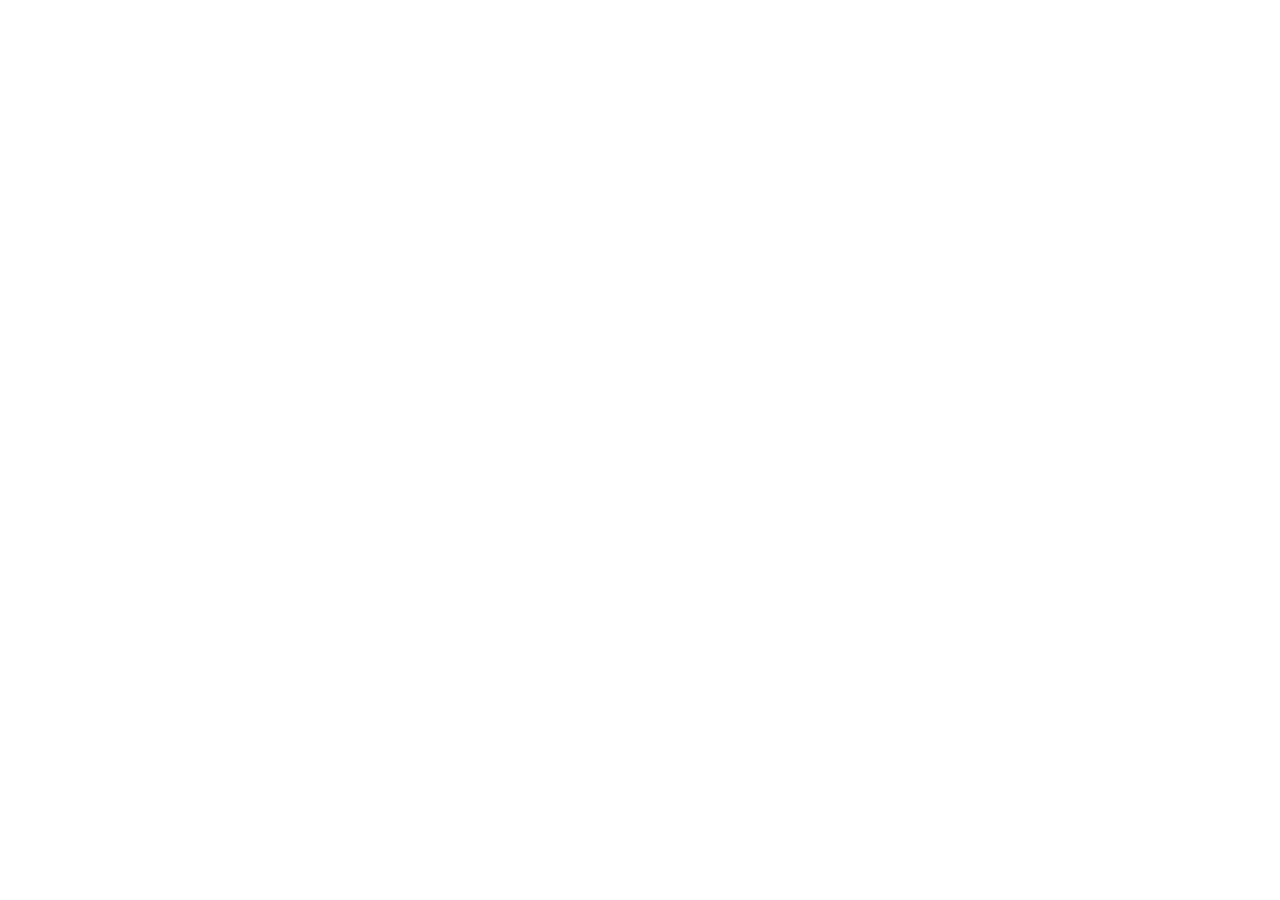
==== Website/index.html @ de4688a1 "Changed file structure to removed readme from impeding on the website structure" ====
<!DOCTYPE html>
<html lang="en">
<head>
    <meta charset="UTF-8">
    <meta name="viewport" content="width=device-width, initial-scale=1.0">
    <title>Home</title>
    <link rel="stylesheet" href="css/styles.css">
</head>
<body>

    <script src="js/script.js"></script>
</body>
</html>
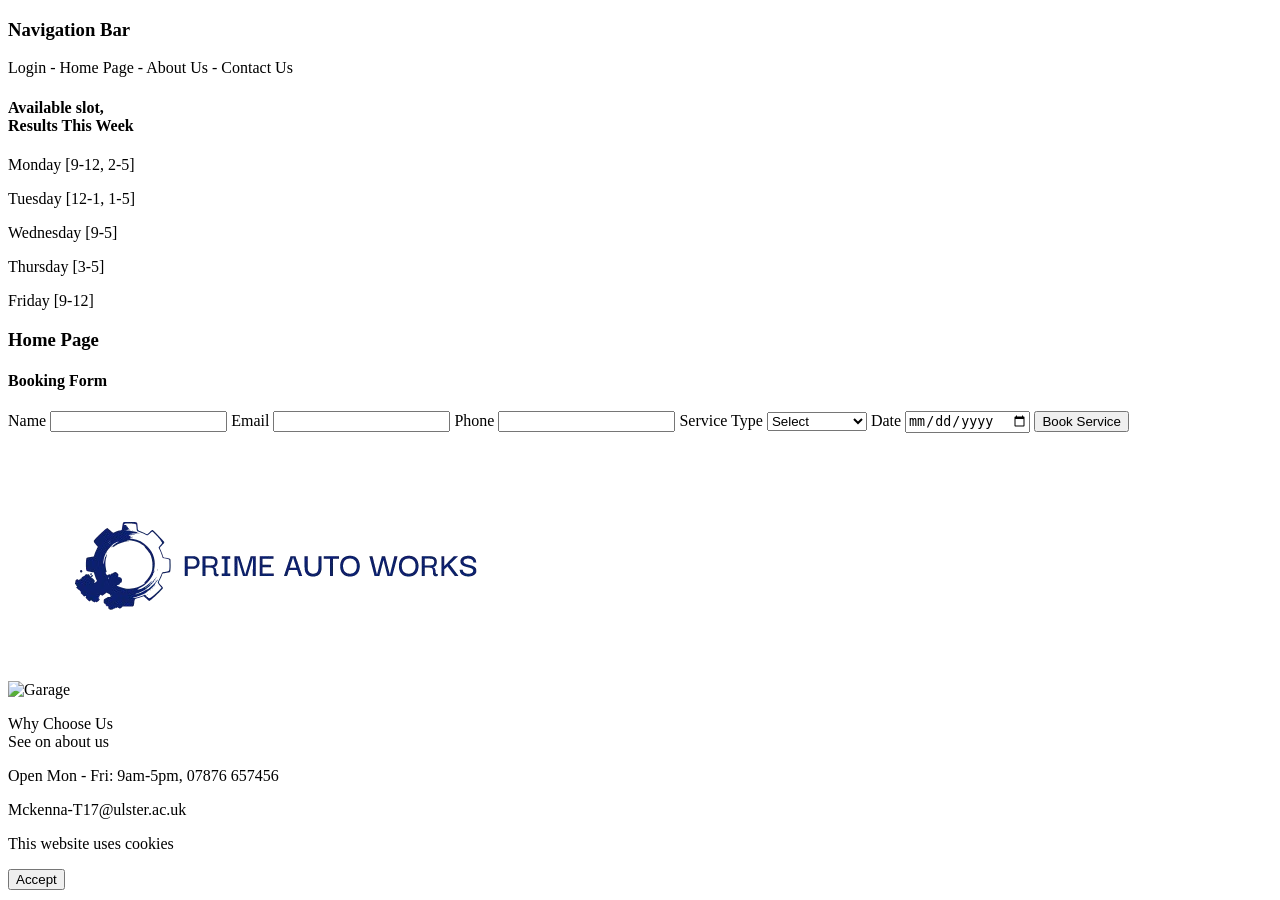
==== commit 83cf1c05: "Update index.html First structure" ====
--- a/Website/index.html
+++ b/Website/index.html
@@ -1,13 +1,112 @@
 <!DOCTYPE html>
 <html lang="en">
 <head>
-    <meta charset="UTF-8">
-    <meta name="viewport" content="width=device-width, initial-scale=1.0">
-    <title>Home</title>
-    <link rel="stylesheet" href="css/styles.css">
+<meta charset="UTF-8">
+<meta name="viewport" content="width=device-width, initial-scale=1.0">
+<title>Prime Auto Works</title>
+
+<link rel="stylesheet" href="css/styles.css">
+<link rel="icon" href="images/favicon-32x32.png">
+
+<script src="https://code.jquery.com/jquery-3.6.0.min.js"></script>
 </head>
+
 <body>
 
-    <script src="js/script.js"></script>
+<div class="wrapper">
+
+    <!-- NAV BAR -->
+    <div class="nav">
+        <h3>Navigation Bar</h3>
+        <p>Login - Home Page - About Us - Contact Us</p>
+    </div>
+
+    <!-- MAIN GRID -->
+    <div class="main">
+
+        <!-- LEFT COLUMN -->
+        <div class="left">
+            <h4>Available slot,<br>Results This Week</h4>
+            <p>Monday [9-12, 2-5]</p>
+            <p>Tuesday [12-1, 1-5]</p>
+            <p>Wednesday [9-5]</p>
+            <p>Thursday [3-5]</p>
+            <p>Friday [9-12]</p>
+        </div>
+
+        <!-- MIDDLE COLUMN -->
+        <div class="middle">
+
+            <div class="middle-top">
+                <h3>Home Page</h3>
+            </div>
+
+            <div class="middle-bottom">
+                <h4>Booking Form</h4>
+
+                <form id="bookingForm">
+                    <label>Name</label>
+                    <input type="text" id="name">
+
+                    <label>Email</label>
+                    <input type="email" id="email">
+
+                    <label>Phone</label>
+                    <input type="text" id="phone">
+
+                    <label>Service Type</label>
+                    <select id="service">
+                        <option value="">Select</option>
+                        <option>Oil Change</option>
+                        <option>Brake Repair</option>
+                        <option>MOT</option>
+                    </select>
+
+                    <label>Date</label>
+                    <input type="date" id="date">
+
+                    <button type="submit">Book Service</button>
+                </form>
+
+                <p id="formMessage"></p>
+            </div>
+
+        </div>
+        
+</div>
+
+        <!-- RIGHT COLUMN -->
+        <div class="right">
+
+            <div class="right-top">
+                <!-- LOGO -->
+                <img src="images/logo.png" alt="Prime Auto Works Logo" class="logo">
+            </div>
+
+            <div class="right-bottom">
+                <img src="images/Index_image.png" alt="Garage" class="garage-img">
+                <p>Why Choose Us<br>See on about us</p>
+            </div>
+
+        </div>
+
+    </div>
+
+    <!-- FOOTER -->
+    <div class="footer">
+        <p>Open Mon - Fri: 9am-5pm, 07876 657456</p>
+        <p>Mckenna-T17@ulster.ac.uk</p>
+    </div>
+
+</div>
+
+<!-- COOKIE BANNER -->
+<div id="cookieBanner">
+    <p>This website uses cookies</p>
+    <button id="acceptCookies">Accept</button>
+</div>
+
+<script src="js/script.js"></script>
+
 </body>
 </html>
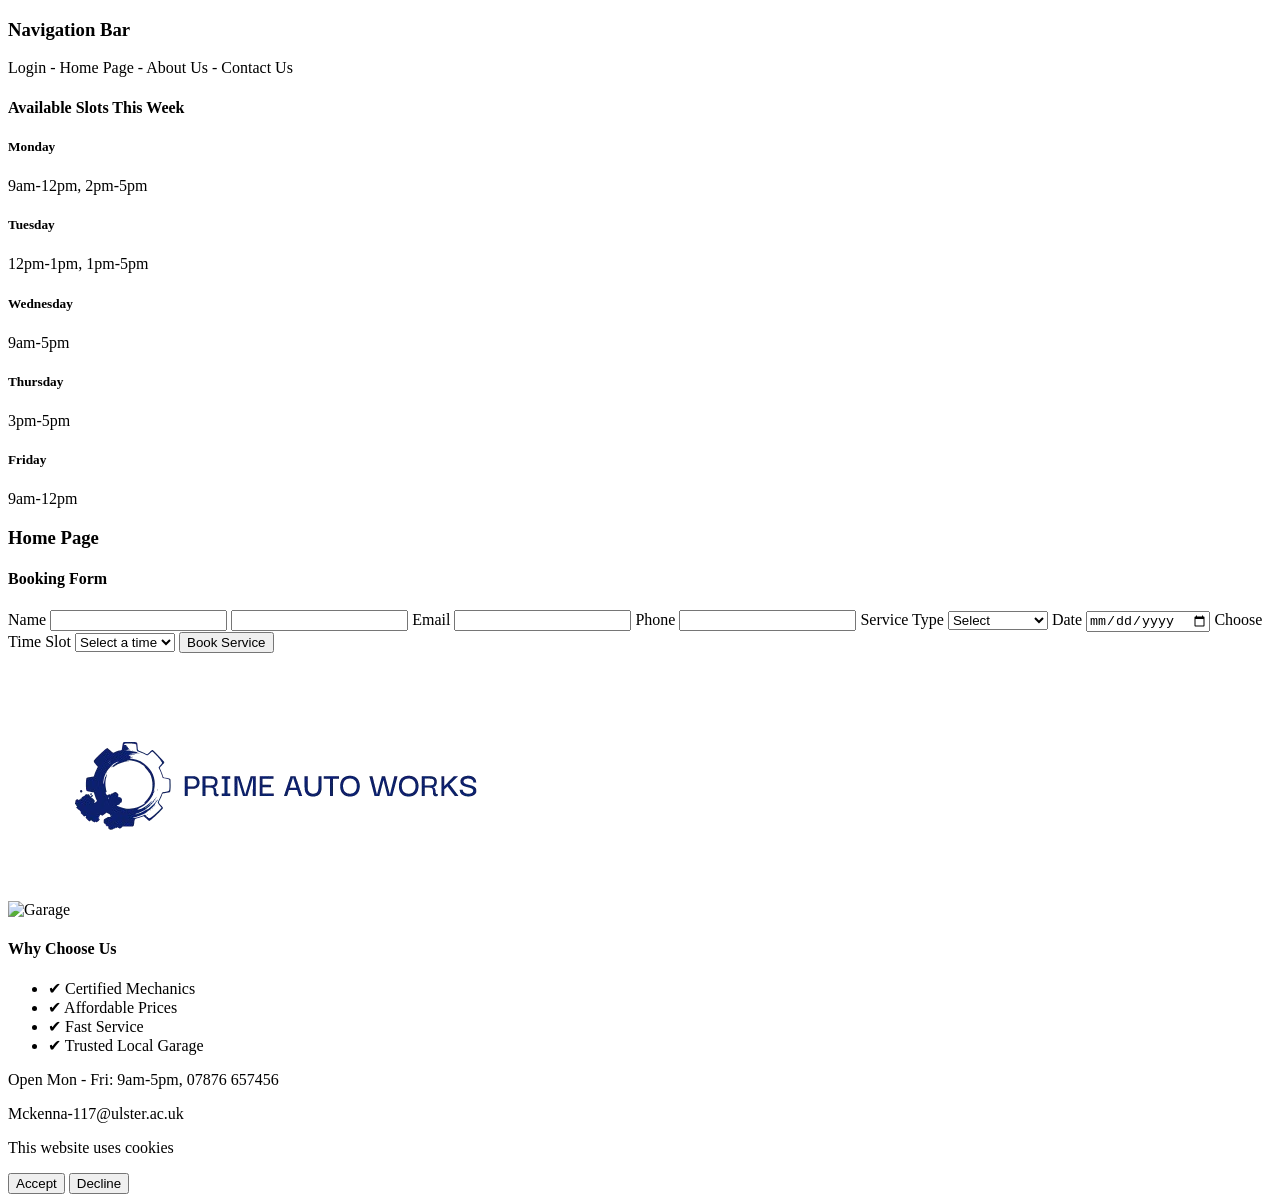
==== commit 9b4ea8f5: "Update index.html Newest Version, needs time slots to be fixed but essentially ready to pair into th" ====
--- a/Website/index.html
+++ b/Website/index.html
@@ -25,15 +25,34 @@
     <div class="main">
 
         <!-- LEFT COLUMN -->
-        <div class="left">
-            <h4>Available slot,<br>Results This Week</h4>
-            <p>Monday [9-12, 2-5]</p>
-            <p>Tuesday [12-1, 1-5]</p>
-            <p>Wednesday [9-5]</p>
-            <p>Thursday [3-5]</p>
-            <p>Friday [9-12]</p>
-        </div>
+       <div class="left">
+    <h4>Available Slots This Week</h4>
 
+    <div class="day">
+        <h5>Monday</h5>
+        <p class="slots">9am-12pm, 2pm-5pm</p>
+    </div>
+
+    <div class="day">
+        <h5>Tuesday</h5>
+        <p class="slots">12pm-1pm, 1pm-5pm</p>
+    </div>
+
+    <div class="day">
+        <h5>Wednesday</h5>
+        <p class="slots">9am-5pm</p>
+    </div>
+
+    <div class="day">
+        <h5>Thursday</h5>
+        <p class="slots">3pm-5pm</p>
+    </div>
+
+    <div class="day">
+        <h5>Friday</h5>
+        <p class="slots">9am-12pm</p>
+    </div>
+</div>
         <!-- MIDDLE COLUMN -->
         <div class="middle">
 
@@ -46,6 +65,7 @@
 
                 <form id="bookingForm">
                     <label>Name</label>
+                    <input type="text" id="name" required>
                     <input type="text" id="name">
 
                     <label>Email</label>
@@ -65,6 +85,11 @@
                     <label>Date</label>
                     <input type="date" id="date">
 
+                    <label>Choose Time Slot</label>
+                    <select id="timeSlot">
+                        <option value="">Select a time</option>
+                    </select>
+
                     <button type="submit">Book Service</button>
                 </form>
 
@@ -72,41 +97,55 @@
             </div>
 
         </div>
-        
-</div>
 
         <!-- RIGHT COLUMN -->
         <div class="right">
 
             <div class="right-top">
-                <!-- LOGO -->
+                <!-- REAL LOGO -->
                 <img src="images/logo.png" alt="Prime Auto Works Logo" class="logo">
             </div>
 
             <div class="right-bottom">
-                <img src="images/Index_image.png" alt="Garage" class="garage-img">
-                <p>Why Choose Us<br>See on about us</p>
-            </div>
 
-        </div>
+    <img src="images/Index_image.png" alt="Garage" class="garage-img">
+
+    <h4>Why Choose Us</h4>
+
+    <ul class="features">
+        <li>✔ Certified Mechanics</li>
+        <li>✔ Affordable Prices</li>
+        <li>✔ Fast Service</li>
+        <li>✔ Trusted Local Garage</li>
+    </ul>
+
+</div>
 
     </div>
 
     <!-- FOOTER -->
-    <div class="footer">
-        <p>Open Mon - Fri: 9am-5pm, 07876 657456</p>
-        <p>Mckenna-T17@ulster.ac.uk</p>
-    </div>
+   <div class="wrapper">
+    <div class="main"></div>
+</div>
 
+<div class="footer">
+    <p>Open Mon - Fri: 9am-5pm, 07876 657456</p>
+    <p>Mckenna-117@ulster.ac.uk</p>
 </div>
 
 <!-- COOKIE BANNER -->
 <div id="cookieBanner">
     <p>This website uses cookies</p>
     <button id="acceptCookies">Accept</button>
+    <button id="declineCookies">Decline</button>
 </div>
 
 <script src="js/script.js"></script>
 
 </body>
 </html>
+
+<script src="js/script.js"></script>
+
+</body>
+</html>
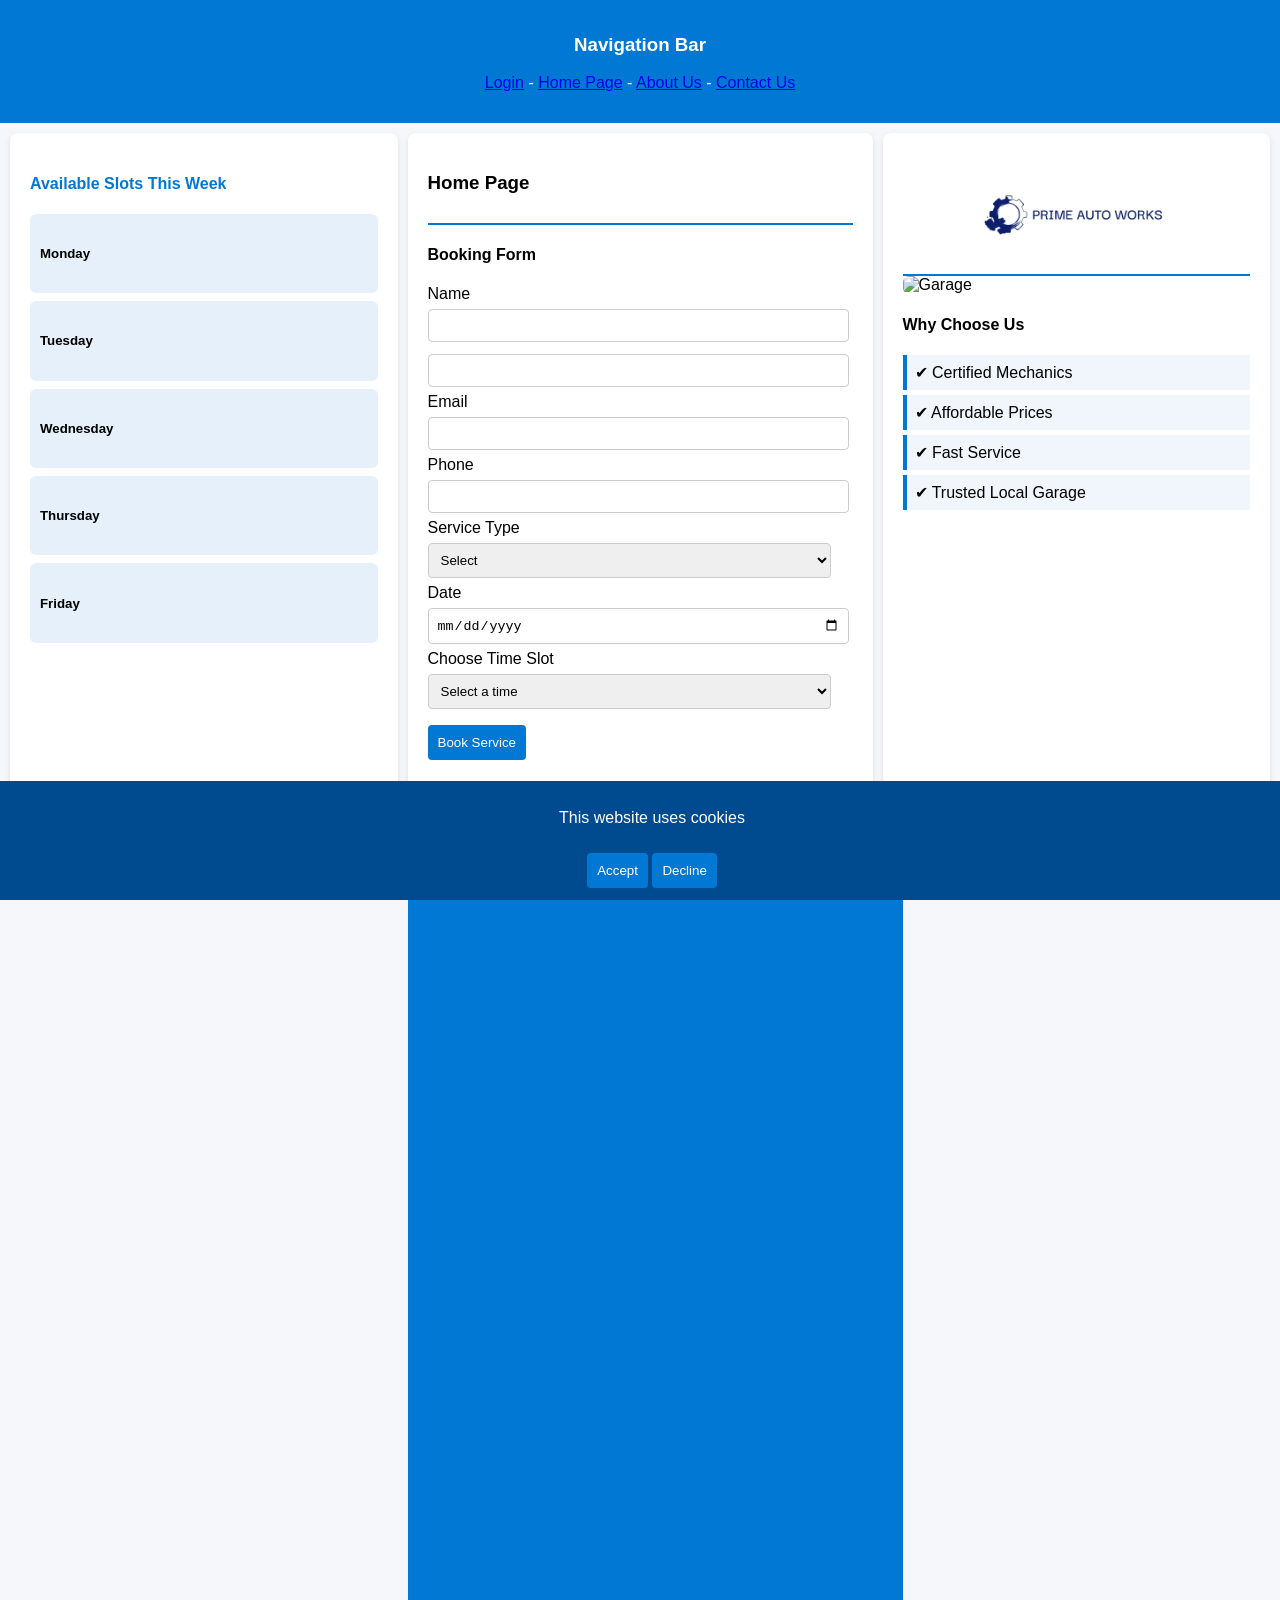
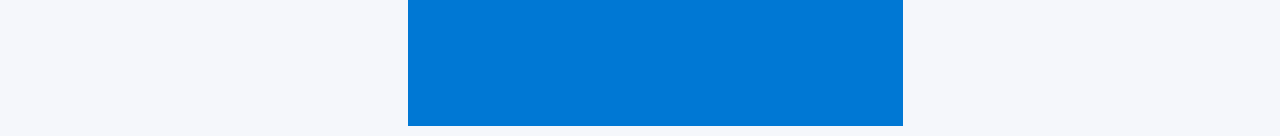
==== commit 0a77eec4: "Update index.html" ====
--- a/Website/index.html
+++ b/Website/index.html
@@ -17,8 +17,14 @@
 
     <!-- NAV BAR -->
     <div class="nav">
+        <p id="welcomeUser"></p>
         <h3>Navigation Bar</h3>
-        <p>Login - Home Page - About Us - Contact Us</p>
+        <p> <a href="login.html">Login</a> -
+        <a href="index.html">Home Page</a> -
+        <a href="about.html">About Us</a> -
+        <a href="contact.html">Contact Us</a>
+    </p>
+        
     </div>
 
     <!-- MAIN GRID -->
@@ -102,7 +108,7 @@
         <div class="right">
 
             <div class="right-top">
-                <!-- REAL LOGO -->
+                <!-- LOGO IMAGE -->
                 <img src="images/logo.png" alt="Prime Auto Works Logo" class="logo">
             </div>
 
@@ -144,8 +150,3 @@
 
 </body>
 </html>
-
-<script src="js/script.js"></script>
-
-</body>
-</html>
--- a/Website/css/styles.css
+++ b/Website/css/styles.css
@@ -0,0 +1,213 @@
+-- INDEX/HOME PAGE --
+body {
+    margin: 0;
+    padding: 0;
+}
+
+body {
+    margin: 0;
+    font-family: Arial;
+    background-color: #f5f7fb; /* light background */
+}
+
+/* WRAPPER */
+.wrapper {
+    min-height: 100vh;  
+    width: 100%;         
+    display: grid;
+    grid-template-rows: auto 1fr;
+}
+
+/* NAV */
+.nav {
+    background-color: #0078d4; /* main blue */
+    color: white;
+    text-align: center;
+    padding: 15px;
+}
+
+/* MAIN GRID */
+.main {
+    display: grid;
+    grid-template-columns: 1fr 1.2fr 1fr;
+    min-height: 100vh;
+    gap: 10px;
+    padding: 10px;
+}
+
+/* COLUMNS */
+.left, .middle, .right {
+    transition: transform 0.2s;
+    background: white;
+    border-radius: 8px;
+    padding: 20px;
+    box-shadow: 0 2px 6px rgba(0,0,0,0.1);
+}
+
+.left:hover, .middle:hover, .right:hover {
+    transform: translateY(-3px);
+}
+
+/* LEFT */
+.left h4 {
+    color: #0078d4;
+}
+
+/* MIDDLE */
+.middle {
+    display: grid;
+    grid-template-rows: auto 1fr;
+}
+
+.middle-top {
+    border-bottom: 2px solid #0078d4;
+    padding-bottom: 10px;
+}
+
+/* RIGHT */
+.right {
+    display: grid;
+    grid-template-rows: auto 1fr;
+}
+
+.right-top {
+    border-bottom: 2px solid #0078d4;
+}
+
+/* LOGO */
+.logo {
+    max-width: 70%;
+    margin: 10px auto;
+    display: block;
+}
+
+/* IMAGE */
+.garage-img {
+    width: 100%;
+    border-radius: 6px;
+}
+
+/* FORM */
+input, select {
+    width: 95%;
+    margin: 6px 0;
+    padding: 8px;
+    border: 1px solid #ccc;
+    border-radius: 4px;
+}
+
+/* BUTTON */
+button {
+    padding: 10px;
+    margin-top: 10px;
+    background-color: #0078d4;
+    color: white;
+    border: none;
+    border-radius: 4px;
+    cursor: pointer;
+}
+
+button:hover {
+    background-color: #005fa3;
+}
+
+/* FOOTER */
+.footer {
+    background-color: #0078d4;
+    color: white;
+    text-align: center;
+    padding: 15px;
+    width: 100%;
+}
+
+/* COOKIE BANNER */
+#cookieBanner {
+    position: fixed;
+    bottom: 0;
+    left: 0;          
+    width: 100%;      
+    background: #004a8f;
+    color: white;
+    text-align: center;
+    padding: 12px;
+}
+
+/* MOBILE */
+@media (max-width: 768px) {
+    .main {
+        grid-template-columns: 1fr;
+    }
+}
+
+.day {
+    background: #e6f0fa;
+    margin: 8px 0;
+    padding: 10px;
+    border-radius: 6px;
+    cursor: pointer;
+    transition: 0.3s;
+}
+
+.day:hover {
+    background: #cce4f7;
+}
+
+.slots {
+    display: none;
+    margin-top: 5px;
+    font-size: 14px;
+}
+
+/* ===== NEW: WHY CHOOSE US ===== */
+.features {
+    list-style: none;
+    padding: 0;
+    margin-top: 10px;
+}
+
+.features li {
+    background: #f0f6fc;
+    margin: 5px 0;
+    padding: 8px;
+    border-left: 4px solid #0078d4;
+    transition: 0.3s;
+}
+
+.features li:hover {
+    background: #e1effa;
+}
+
+/* LOGIN PAGE */
+.login-container {
+    display: flex;
+    justify-content: center;
+    align-items: center;
+    min-height: 70vh;
+}
+
+.login-box {
+    background: white;
+    padding: 25px;
+    border-radius: 8px;
+    width: 300px;
+    box-shadow: 0 2px 6px rgba(0,0,0,0.1);
+    text-align: center;
+}
+
+.login-box input {
+    width: 90%;
+    margin: 8px 0;
+    padding: 8px;
+}
+
+.login-buttons {
+    display: flex;
+    justify-content: space-between;
+    margin-top: 10px;
+}
+
+#helpBtn {
+    margin-top: 10px;
+    background: #ccc;
+    color: black;
+}
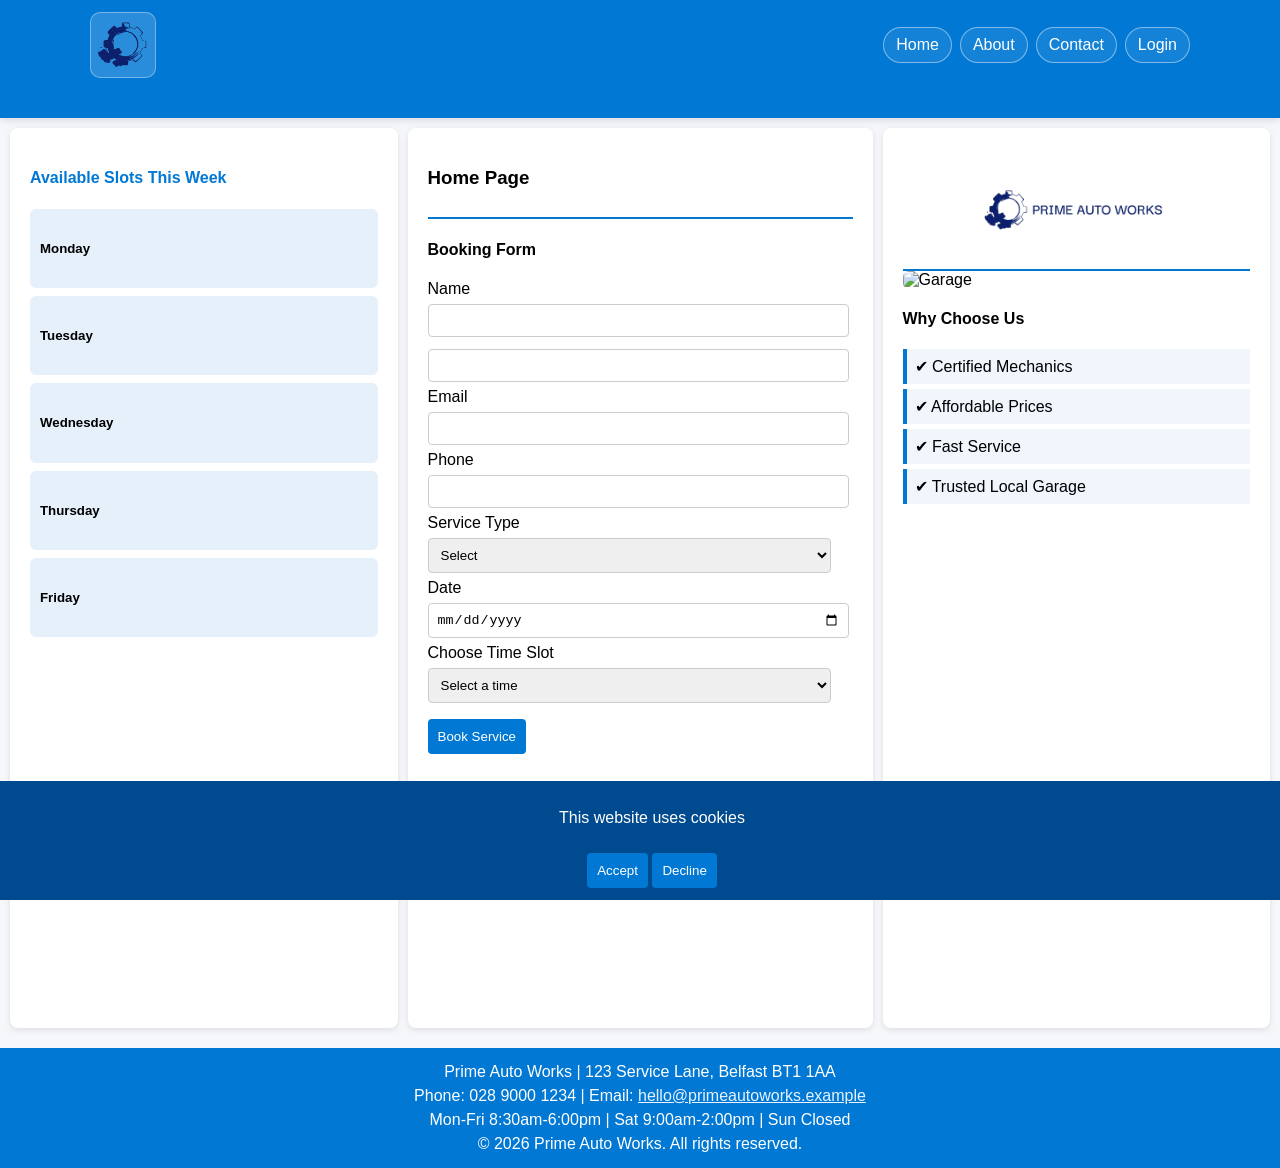
==== commit 4cd7da74: "- Revamped the navigation bar to not just include unstyled text. - Updated footers to have 'correct'" ====
--- a/Website/index.html
+++ b/Website/index.html
@@ -1,152 +1,162 @@
 <!DOCTYPE html>
 <html lang="en">
 <head>
-<meta charset="UTF-8">
-<meta name="viewport" content="width=device-width, initial-scale=1.0">
-<title>Prime Auto Works</title>
+    <meta charset="UTF-8">
+    <meta name="viewport" content="width=device-width, initial-scale=1.0">
+    <title>Prime Auto Works</title>
 
-<link rel="stylesheet" href="css/styles.css">
-<link rel="icon" href="images/favicon-32x32.png">
+    <link rel="stylesheet" href="css/styles.css">
+    <link rel="icon" href="images/favicon-32x32.png">
 
-<script src="https://code.jquery.com/jquery-3.6.0.min.js"></script>
+    <script src="https://code.jquery.com/jquery-3.6.0.min.js"></script>
 </head>
 
 <body>
 
-<div class="wrapper">
+    <div class="wrapper">
 
-    <!-- NAV BAR -->
-    <div class="nav">
-        <p id="welcomeUser"></p>
-        <h3>Navigation Bar</h3>
-        <p> <a href="login.html">Login</a> -
-        <a href="index.html">Home Page</a> -
-        <a href="about.html">About Us</a> -
-        <a href="contact.html">Contact Us</a>
-    </p>
-        
-    </div>
+        <!-- NAV BAR -->
+        <!-- Added simple branding and links, swapping standalone text for a flexbox logo container -->
+        <div class="nav">
+            <div class="nav-inner">
+                <a href="index.html" class="brand" aria-label="Prime Auto Works Home">
+                    <img src="images/logo_no_text.png" alt="Prime Auto Works Logo" class="nav-logo">
+                </a>
+                <nav class="nav-links" aria-label="Main navigation">
+                    <a href="index.html">Home</a>
+                    <a href="about.html">About</a>
+                    <a href="contact.html">Contact</a>
+                    <a href="login.html">Login</a>
+                </nav>
+            </div>
+            <p id="welcomeUser" class="welcome-user"></p>
+        </div>
 
-    <!-- MAIN GRID -->
-    <div class="main">
+        <!-- MAIN GRID -->
+        <div class="main">
 
-        <!-- LEFT COLUMN -->
-       <div class="left">
-    <h4>Available Slots This Week</h4>
+            <!-- LEFT COLUMN -->
+            <div class="left">
+                <h4>Available Slots This Week</h4>
 
-    <div class="day">
-        <h5>Monday</h5>
-        <p class="slots">9am-12pm, 2pm-5pm</p>
-    </div>
+                <div class="day">
+                    <h5>Monday</h5>
+                    <p class="slots">9am-12pm, 2pm-5pm</p>
+                </div>
 
-    <div class="day">
-        <h5>Tuesday</h5>
-        <p class="slots">12pm-1pm, 1pm-5pm</p>
-    </div>
+                <div class="day">
+                    <h5>Tuesday</h5>
+                    <p class="slots">12pm-1pm, 1pm-5pm</p>
+                </div>
 
-    <div class="day">
-        <h5>Wednesday</h5>
-        <p class="slots">9am-5pm</p>
-    </div>
+                <div class="day">
+                    <h5>Wednesday</h5>
+                    <p class="slots">9am-5pm</p>
+                </div>
 
-    <div class="day">
-        <h5>Thursday</h5>
-        <p class="slots">3pm-5pm</p>
-    </div>
+                <div class="day">
+                    <h5>Thursday</h5>
+                    <p class="slots">3pm-5pm</p>
+                </div>
 
-    <div class="day">
-        <h5>Friday</h5>
-        <p class="slots">9am-12pm</p>
-    </div>
-</div>
-        <!-- MIDDLE COLUMN -->
-        <div class="middle">
-
-            <div class="middle-top">
-                <h3>Home Page</h3>
+                <div class="day">
+                    <h5>Friday</h5>
+                    <p class="slots">9am-12pm</p>
+                </div>
             </div>
 
-            <div class="middle-bottom">
-                <h4>Booking Form</h4>
+            <!-- MIDDLE COLUMN -->
+            <div class="middle">
 
-                <form id="bookingForm">
-                    <label>Name</label>
-                    <input type="text" id="name" required>
-                    <input type="text" id="name">
+                <div class="middle-top">
+                    <h3>Home Page</h3>
+                </div>
 
-                    <label>Email</label>
-                    <input type="email" id="email">
+                <div class="middle-bottom">
+                    <h4>Booking Form</h4>
 
-                    <label>Phone</label>
-                    <input type="text" id="phone">
+                    <form id="bookingForm">
+                        <label>Name</label>
+                        <input type="text" id="name" required>
+                        <input type="text" id="name">
 
-                    <label>Service Type</label>
-                    <select id="service">
-                        <option value="">Select</option>
-                        <option>Oil Change</option>
-                        <option>Brake Repair</option>
-                        <option>MOT</option>
-                    </select>
+                        <label>Email</label>
+                        <input type="email" id="email">
 
-                    <label>Date</label>
-                    <input type="date" id="date">
+                        <label>Phone</label>
+                        <input type="text" id="phone">
 
-                    <label>Choose Time Slot</label>
-                    <select id="timeSlot">
-                        <option value="">Select a time</option>
-                    </select>
+                        <label>Service Type</label>
+                        <select id="service">
+                            <option value="">Select</option>
+                            <option>Oil Change</option>
+                            <option>Brake Repair</option>
+                            <option>MOT</option>
+                        </select>
 
-                    <button type="submit">Book Service</button>
-                </form>
+                        <label>Date</label>
+                        <input type="date" id="date">
 
-                <p id="formMessage"></p>
+                        <label>Choose Time Slot</label>
+                        <select id="timeSlot">
+                            <option value="">Select a time</option>
+                        </select>
+
+                        <button type="submit">Book Service</button>
+                    </form>
+
+                    <p id="formMessage"></p>
+                </div>
+
+            </div>
+
+            <!-- RIGHT COLUMN -->
+            <div class="right">
+
+                <div class="right-top">
+                    <!-- LOGO IMAGE -->
+                    <img src="images/logo.png" alt="Prime Auto Works Logo" class="logo">
+                </div>
+
+                <div class="right-bottom">
+
+                    <img src="images/Index_image.png" alt="Garage" class="garage-img">
+
+                    <h4>Why Choose Us</h4>
+
+                    <ul class="features">
+                        <li>✔ Certified Mechanics</li>
+                        <li>✔ Affordable Prices</li>
+                        <li>✔ Fast Service</li>
+                        <li>✔ Trusted Local Garage</li>
+                    </ul>
+
+                </div>
+
             </div>
 
         </div>
-
-        <!-- RIGHT COLUMN -->
-        <div class="right">
-
-            <div class="right-top">
-                <!-- LOGO IMAGE -->
-                <img src="images/logo.png" alt="Prime Auto Works Logo" class="logo">
-            </div>
-
-            <div class="right-bottom">
-
-    <img src="images/Index_image.png" alt="Garage" class="garage-img">
-
-    <h4>Why Choose Us</h4>
-
-    <ul class="features">
-        <li>✔ Certified Mechanics</li>
-        <li>✔ Affordable Prices</li>
-        <li>✔ Fast Service</li>
-        <li>✔ Trusted Local Garage</li>
-    </ul>
-
-</div>
-
     </div>
 
     <!-- FOOTER -->
-   <div class="wrapper">
-    <div class="main"></div>
-</div>
+    <div class="footer">
+        <div class="footer-inner">
+            <!-- Placeholder company details for a realistic footer layout -->
+            <p>Prime Auto Works | 123 Service Lane, Belfast BT1 1AA</p>
+            <p>Phone: 028 9000 1234 | Email: <a href="mailto:hello@primeautoworks.example">hello@primeautoworks.example</a></p>
+            <p>Mon-Fri 8:30am-6:00pm | Sat 9:00am-2:00pm | Sun Closed</p>
+            <p>&copy; 2026 Prime Auto Works. All rights reserved.</p>
+        </div>
+    </div>
 
-<div class="footer">
-    <p>Open Mon - Fri: 9am-5pm, 07876 657456</p>
-    <p>Mckenna-117@ulster.ac.uk</p>
-</div>
+    <!-- COOKIE BANNER -->
+    <div id="cookieBanner">
+        <p>This website uses cookies</p>
+        <button id="acceptCookies">Accept</button>
+        <button id="declineCookies">Decline</button>
+    </div>
 
-<!-- COOKIE BANNER -->
-<div id="cookieBanner">
-    <p>This website uses cookies</p>
-    <button id="acceptCookies">Accept</button>
-    <button id="declineCookies">Decline</button>
-</div>
-
-<script src="js/script.js"></script>
+    <script src="js/script.js"></script>
 
 </body>
 </html>
--- a/Website/css/styles.css
+++ b/Website/css/styles.css
@@ -2,6 +2,7 @@
 body {
     margin: 0;
     padding: 0;
+    padding-bottom: 70px;
 }
 
 body {
@@ -11,6 +12,7 @@
 }
 
 /* WRAPPER */
+/* Keeps standard layout wrapper but lets it grow naturally. Adjusted to ensure mobile page height accommodates all grid content. */
 .wrapper {
     min-height: 100vh;  
     width: 100%;         
@@ -19,11 +21,66 @@
 }
 
 /* NAV */
+/* Replaced old fixed height spacing with padding.*/
 .nav {
     background-color: #0078d4; /* main blue */
     color: white;
-    text-align: center;
-    padding: 15px;
+    padding: 12px 15px;
+    box-shadow: 0 2px 8px rgba(0,0,0,0.12);
+}
+
+.nav-inner {
+    max-width: 1100px;
+    margin: 0 auto;
+    display: flex;
+    align-items: center;
+    justify-content: space-between;
+    gap: 12px;
+    flex-wrap: wrap;
+}
+
+.brand {
+    display: inline-flex;
+    align-items: center;
+    text-decoration: none;
+}
+
+.nav-logo {
+    width: 52px;
+    height: 52px;
+    object-fit: contain;
+    border-radius: 10px;
+    padding: 6px;
+    border: 1px solid rgba(255, 255, 255, 0.35);
+    background: rgba(255, 255, 255, 0.16);
+}
+
+.nav-links {
+    display: flex;
+    gap: 8px;
+    flex-wrap: wrap;
+}
+
+.nav-links a {
+    color: white;
+    text-decoration: none;
+    padding: 8px 12px;
+    border-radius: 20px;
+    border: 1px solid rgba(255,255,255,0.45);
+    background: rgba(255,255,255,0.08);
+}
+
+.nav-links a:hover {
+    background: rgba(255,255,255,0.24);
+}
+
+.welcome-user {
+    max-width: 1100px;
+    margin: 8px auto 0;
+    padding: 0 2px;
+    color: #d7ecff;
+    min-height: 20px;
+    font-weight: 600;
 }
 
 /* MAIN GRID */
@@ -115,9 +172,29 @@
 .footer {
     background-color: #0078d4;
     color: white;
+    width: 100%;
+    margin-top: 10px;
+}
+
+.footer-inner {
+    max-width: 1100px;
+    margin: 0 auto;
+    padding: 15px;
     text-align: center;
-    padding: 15px;
-    width: 100%;
+    display: grid;
+    gap: 6px;
+}
+
+.footer p {
+    margin: 0;
+}
+
+.footer a {
+    color: #e8f3ff;
+}
+
+.footer a:hover {
+    color: white;
 }
 
 /* COOKIE BANNER */
@@ -137,6 +214,18 @@
     .main {
         grid-template-columns: 1fr;
     }
+
+    .nav-inner {
+        justify-content: center;
+    }
+
+    .nav-links {
+        justify-content: center;
+    }
+
+    .welcome-user {
+        text-align: center;
+    }
 }
 
 .day {
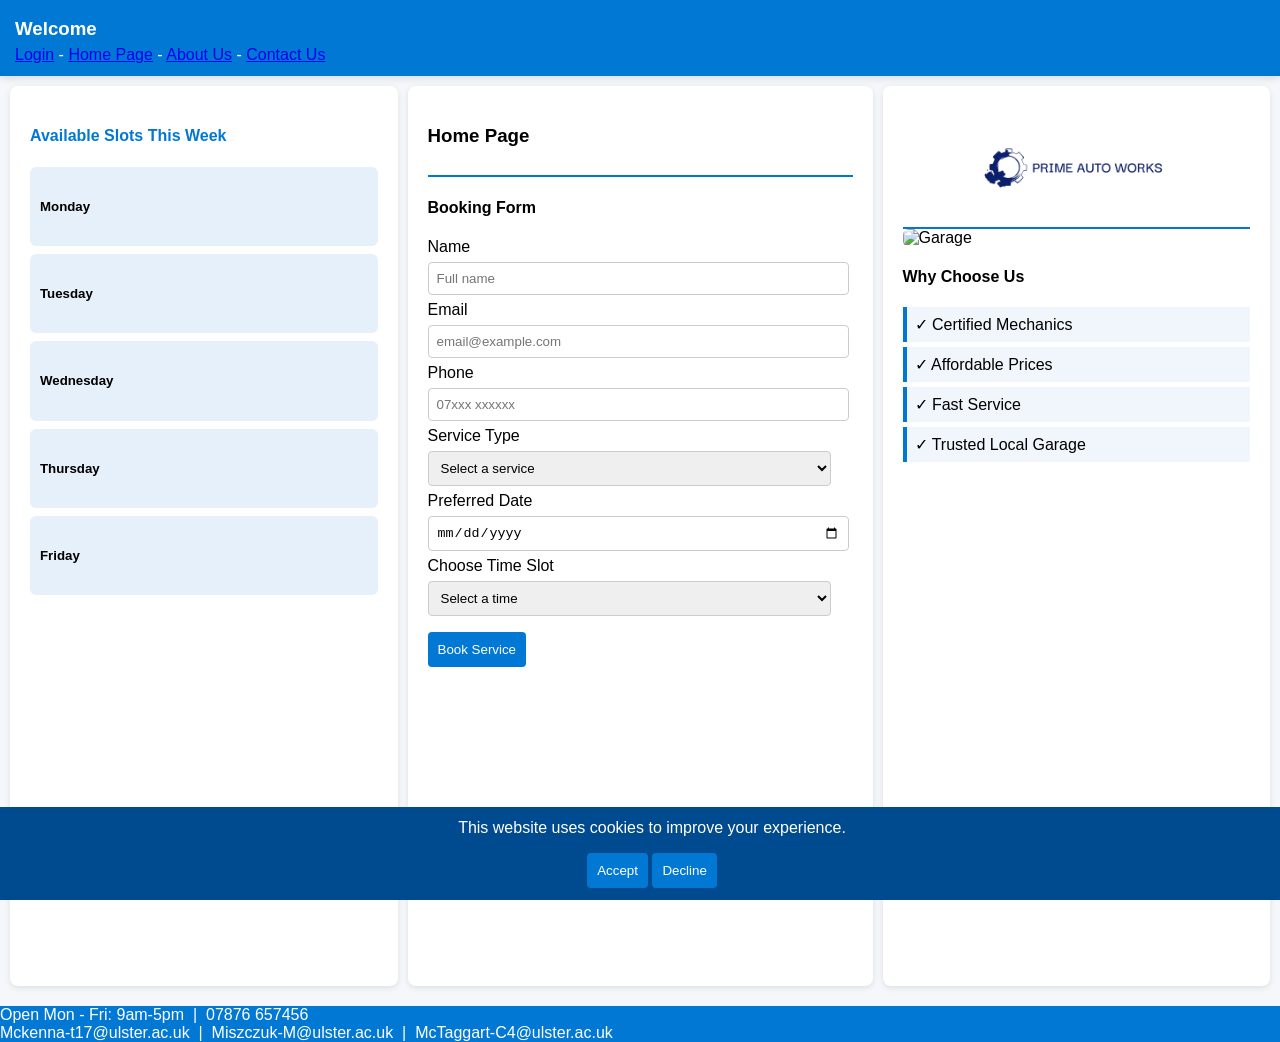
==== commit 9bafbf1f: "Update index.html Same update as login, added real time clock, fixed animation for times" ====
--- a/Website/index.html
+++ b/Website/index.html
@@ -1,162 +1,146 @@
 <!DOCTYPE html>
 <html lang="en">
 <head>
-    <meta charset="UTF-8">
-    <meta name="viewport" content="width=device-width, initial-scale=1.0">
-    <title>Prime Auto Works</title>
-
-    <link rel="stylesheet" href="css/styles.css">
-    <link rel="icon" href="images/favicon-32x32.png">
-
-    <script src="https://code.jquery.com/jquery-3.6.0.min.js"></script>
+<meta charset="UTF-8">
+<meta name="viewport" content="width=device-width, initial-scale=1.0">
+<title>Prime Auto Works</title>
+ 
+<link rel="stylesheet" href="css/styles.css">
+<link rel="icon" href="images/favicon-32x32.png">
+ 
+<script src="https://code.jquery.com/jquery-3.6.0.min.js"></script>
 </head>
-
+ 
 <body>
-
-    <div class="wrapper">
-
-        <!-- NAV BAR -->
-        <!-- Added simple branding and links, swapping standalone text for a flexbox logo container -->
-        <div class="nav">
-            <div class="nav-inner">
-                <a href="index.html" class="brand" aria-label="Prime Auto Works Home">
-                    <img src="images/logo_no_text.png" alt="Prime Auto Works Logo" class="nav-logo">
-                </a>
-                <nav class="nav-links" aria-label="Main navigation">
-                    <a href="index.html">Home</a>
-                    <a href="about.html">About</a>
-                    <a href="contact.html">Contact</a>
-                    <a href="login.html">Login</a>
-                </nav>
+ 
+<div class="wrapper">
+ 
+    <!-- NAV BAR -->
+    <div class="nav">
+        <!-- Live clock — populated by jQuery every second -->
+        <p id="liveClock" style="margin:0; font-size:13px; opacity:0.85;"></p>
+        <h3 id="welcomeText" style="margin:6px 0;">Welcome</h3>
+        <p style="margin:0;">
+            <a href="login.html">Login</a> -
+            <a href="index.html">Home Page</a> -
+            <a href="about.html">About Us</a> -
+            <a href="contact.html">Contact Us</a>
+        </p>
+    </div>
+ 
+    <!-- MAIN GRID -->
+    <div class="main">
+ 
+        <!-- LEFT COLUMN — Available Slots -->
+        <div class="left">
+            <h4>Available Slots This Week</h4>
+ 
+            <div class="day">
+                <h5>Monday</h5>
+                <p class="slots">9am-12pm, 2pm-5pm</p>
             </div>
-            <p id="welcomeUser" class="welcome-user"></p>
+            <div class="day">
+                <h5>Tuesday</h5>
+                <p class="slots">12pm-1pm, 1pm-5pm</p>
+            </div>
+            <div class="day">
+                <h5>Wednesday</h5>
+                <p class="slots">9am-5pm</p>
+            </div>
+            <div class="day">
+                <h5>Thursday</h5>
+                <p class="slots">3pm-5pm</p>
+            </div>
+            <div class="day">
+                <h5>Friday</h5>
+                <p class="slots">9am-12pm</p>
+            </div>
         </div>
-
-        <!-- MAIN GRID -->
-        <div class="main">
-
-            <!-- LEFT COLUMN -->
-            <div class="left">
-                <h4>Available Slots This Week</h4>
-
-                <div class="day">
-                    <h5>Monday</h5>
-                    <p class="slots">9am-12pm, 2pm-5pm</p>
-                </div>
-
-                <div class="day">
-                    <h5>Tuesday</h5>
-                    <p class="slots">12pm-1pm, 1pm-5pm</p>
-                </div>
-
-                <div class="day">
-                    <h5>Wednesday</h5>
-                    <p class="slots">9am-5pm</p>
-                </div>
-
-                <div class="day">
-                    <h5>Thursday</h5>
-                    <p class="slots">3pm-5pm</p>
-                </div>
-
-                <div class="day">
-                    <h5>Friday</h5>
-                    <p class="slots">9am-12pm</p>
-                </div>
+ 
+        <!-- MIDDLE COLUMN — Booking Form -->
+        <div class="middle">
+ 
+            <div class="middle-top">
+                <h3>Home Page</h3>
             </div>
-
-            <!-- MIDDLE COLUMN -->
-            <div class="middle">
-
-                <div class="middle-top">
-                    <h3>Home Page</h3>
-                </div>
-
-                <div class="middle-bottom">
-                    <h4>Booking Form</h4>
-
-                    <form id="bookingForm">
-                        <label>Name</label>
-                        <input type="text" id="name" required>
-                        <input type="text" id="name">
-
-                        <label>Email</label>
-                        <input type="email" id="email">
-
-                        <label>Phone</label>
-                        <input type="text" id="phone">
-
-                        <label>Service Type</label>
-                        <select id="service">
-                            <option value="">Select</option>
-                            <option>Oil Change</option>
-                            <option>Brake Repair</option>
-                            <option>MOT</option>
-                        </select>
-
-                        <label>Date</label>
-                        <input type="date" id="date">
-
-                        <label>Choose Time Slot</label>
-                        <select id="timeSlot">
-                            <option value="">Select a time</option>
-                        </select>
-
-                        <button type="submit">Book Service</button>
-                    </form>
-
-                    <p id="formMessage"></p>
-                </div>
-
+ 
+            <div class="middle-bottom">
+                <h4>Booking Form</h4>
+ 
+                <form id="bookingForm">
+ 
+                    <label for="name">Name</label>
+                    <input type="text" id="name" placeholder="Full name" required>
+ 
+                    <label for="email">Email</label>
+                    <input type="email" id="email" placeholder="email@example.com">
+ 
+                    <label for="phone">Phone</label>
+                    <input type="text" id="phone" placeholder="07xxx xxxxxx">
+ 
+                    <label for="service">Service Type</label>
+                    <select id="service">
+                        <option value="">Select a service</option>
+                        <option>Oil Change</option>
+                        <option>Brake Repair</option>
+                        <option>MOT</option>
+                        <option>Full Service</option>
+                        <option>Tyres</option>
+                    </select>
+ 
+                    <label for="date">Preferred Date</label>
+                    <input type="date" id="date">
+ 
+                    <label for="timeSlot">Choose Time Slot</label>
+                    <select id="timeSlot">
+                        <option value="">Select a time</option>
+                    </select>
+ 
+                    <button type="submit">Book Service</button>
+ 
+                </form>
             </div>
-
-            <!-- RIGHT COLUMN -->
-            <div class="right">
-
-                <div class="right-top">
-                    <!-- LOGO IMAGE -->
-                    <img src="images/logo.png" alt="Prime Auto Works Logo" class="logo">
-                </div>
-
-                <div class="right-bottom">
-
-                    <img src="images/Index_image.png" alt="Garage" class="garage-img">
-
-                    <h4>Why Choose Us</h4>
-
-                    <ul class="features">
-                        <li>✔ Certified Mechanics</li>
-                        <li>✔ Affordable Prices</li>
-                        <li>✔ Fast Service</li>
-                        <li>✔ Trusted Local Garage</li>
-                    </ul>
-
-                </div>
-
+ 
+        </div>
+ 
+        <!-- RIGHT COLUMN — Logo + Image + Why Choose Us -->
+        <div class="right">
+ 
+            <div class="right-top">
+                <img src="images/logo.png" alt="Prime Auto Works Logo" class="logo">
             </div>
-
+ 
+            <div class="right-bottom">
+                <img src="images/Index_image.png" alt="Garage" class="garage-img">
+                <h4>Why Choose Us</h4>
+                <ul class="features">
+                    <li>✓ Certified Mechanics</li>
+                    <li>✓ Affordable Prices</li>
+                    <li>✓ Fast Service</li>
+                    <li>✓ Trusted Local Garage</li>
+                </ul>
+            </div>
+ 
         </div>
-    </div>
-
+ 
+    </div><!-- end of section .main -->
+ 
     <!-- FOOTER -->
     <div class="footer">
-        <div class="footer-inner">
-            <!-- Placeholder company details for a realistic footer layout -->
-            <p>Prime Auto Works | 123 Service Lane, Belfast BT1 1AA</p>
-            <p>Phone: 028 9000 1234 | Email: <a href="mailto:hello@primeautoworks.example">hello@primeautoworks.example</a></p>
-            <p>Mon-Fri 8:30am-6:00pm | Sat 9:00am-2:00pm | Sun Closed</p>
-            <p>&copy; 2026 Prime Auto Works. All rights reserved.</p>
-        </div>
+        <p>Open Mon - Fri: 9am-5pm &nbsp;|&nbsp; 07876 657456</p>
+        <p>Mckenna-t17@ulster.ac.uk &nbsp;|&nbsp; Miszczuk-M@ulster.ac.uk &nbsp;|&nbsp; McTaggart-C4@ulster.ac.uk</p>
     </div>
-
-    <!-- COOKIE BANNER -->
-    <div id="cookieBanner">
-        <p>This website uses cookies</p>
-        <button id="acceptCookies">Accept</button>
-        <button id="declineCookies">Decline</button>
-    </div>
-
-    <script src="js/script.js"></script>
-
+ 
+</div><!-- end of section .wrapper -->
+ 
+<!-- COOKIE BANNER -->
+<div id="cookieBanner">
+    <p style="margin:0 0 6px 0;">This website uses cookies to improve your experience.</p>
+    <button id="acceptCookies">Accept</button>
+    <button id="declineCookies">Decline</button>
+</div>
+ 
+<script src="js/script.js"></script>
+ 
 </body>
 </html>
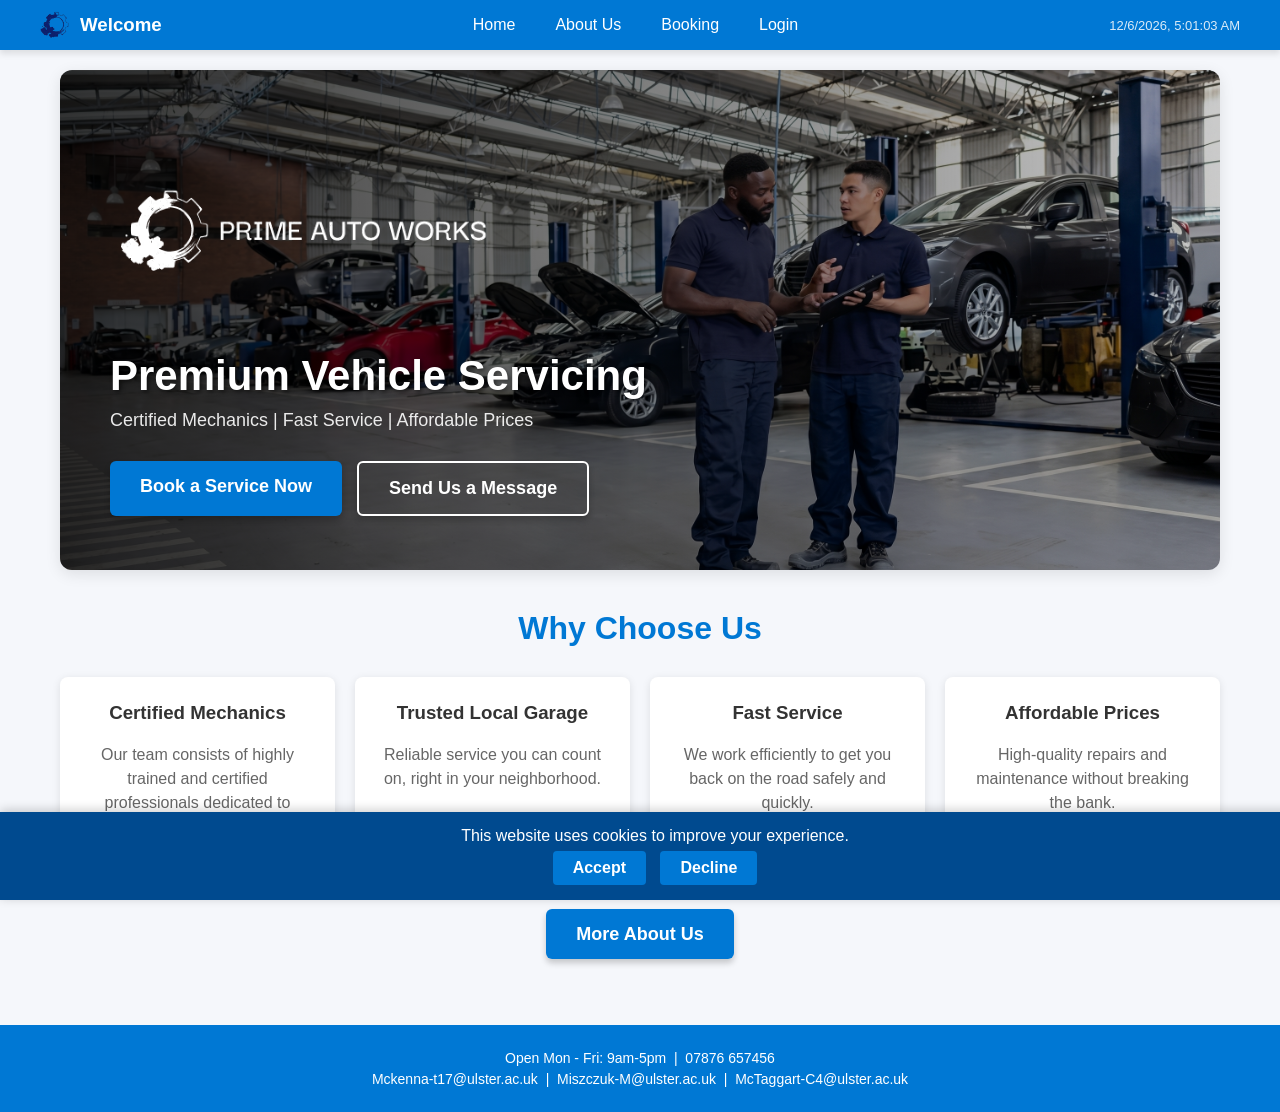
==== commit 1de7341b: "Changes as mentioned on WhatsApp" ====
--- a/Website/index.html
+++ b/Website/index.html
@@ -1,146 +1,111 @@
 <!DOCTYPE html>
 <html lang="en">
 <head>
-<meta charset="UTF-8">
-<meta name="viewport" content="width=device-width, initial-scale=1.0">
-<title>Prime Auto Works</title>
- 
-<link rel="stylesheet" href="css/styles.css">
-<link rel="icon" href="images/favicon-32x32.png">
- 
-<script src="https://code.jquery.com/jquery-3.6.0.min.js"></script>
+    <meta charset="UTF-8">
+    <meta name="viewport" content="width=device-width, initial-scale=1.0">
+    <title>Prime Auto Works - Home</title>
+
+    <link rel="stylesheet" href="css/styles.css">
+    <link rel="icon" href="images/favicon-32x32.png">
+
+    <script src="https://code.jquery.com/jquery-3.6.0.min.js"></script>
 </head>
- 
+
 <body>
- 
-<div class="wrapper">
- 
-    <!-- NAV BAR -->
-    <div class="nav">
-        <!-- Live clock — populated by jQuery every second -->
-        <p id="liveClock" style="margin:0; font-size:13px; opacity:0.85;"></p>
-        <h3 id="welcomeText" style="margin:6px 0;">Welcome</h3>
-        <p style="margin:0;">
-            <a href="login.html">Login</a> -
-            <a href="index.html">Home Page</a> -
-            <a href="about.html">About Us</a> -
-            <a href="contact.html">Contact Us</a>
-        </p>
+    <div class="wrapper">
+
+        <!-- HEADER / NAV BAR -->
+        <header class="header">
+            <nav class="nav">
+                <!-- Branding and Logo -->
+                <div class="nav-left">
+                    <a href="index.html" class="nav-brand">
+                        <img src="images/logo_no_text.png" alt="Logo" class="nav-logo">
+                        <h3 id="welcomeText">Welcome</h3>
+                    </a>
+                </div>
+
+                <!-- Navigation Links -->
+                <ul class="nav-links">
+                    <li><a href="index.html">Home</a></li>
+                    <li><a href="about.html">About Us</a></li>
+                    <li><a href="booking.html">Booking</a></li>
+                    <li><a href="login.html">Login</a></li>
+                </ul>
+
+                <!-- Live Clock display -->
+                <div class="nav-right">
+                    <p id="liveClock" class="clock"></p>
+                </div>
+            </nav>
+        </header>
+
+        <!-- MAIN PAGE CONTENT -->
+        <main class="main">
+
+            <!-- LANDING SECTION -->
+            <section class="landing-section">
+                <div class="landing-image-container">
+                    <img src="images/index_landing_image.png" alt="Prime Auto Works Garage" class="landing-image">
+
+                    <div class="landing-overlay">
+                        <img src="images/logo_white.png" alt="Prime Auto Works" class="landing-logo">
+                        <h1>Premium Vehicle Servicing</h1>
+                        <p>Certified Mechanics | Fast Service | Affordable Prices</p>
+                        <div class="cta-group">
+                            <a href="booking.html" class="cta-button">Book a Service Now</a>
+                            <a href="about.html#contact-form-section" class="cta-button cta-button-outline">Send Us a Message</a>
+                        </div>
+                    </div>
+                </div>
+            </section>
+
+            <!-- BENEFITS SECTION -->
+            <section class="benefits-section">
+                <h2>Why Choose Us</h2>
+                <div class="benefits-grid">
+                    <div class="benefit-card">
+                        <h3>Certified Mechanics</h3>
+                        <p>Our team consists of highly trained and certified professionals dedicated to quality work.</p>
+                    </div>
+                    <div class="benefit-card">
+                        <h3>Trusted Local Garage</h3>
+                        <p>Reliable service you can count on, right in your neighborhood.</p>
+                    </div>
+                    <div class="benefit-card">
+                        <h3>Fast Service</h3>
+                        <p>We work efficiently to get you back on the road safely and quickly.</p>
+                    </div>
+                    <div class="benefit-card">
+                        <h3>Affordable Prices</h3>
+                        <p>High-quality repairs and maintenance without breaking the bank.</p>
+                    </div>
+                </div>
+
+                <div class="about-cta">
+                    <a href="about.html" class="cta-button">More About Us</a>
+                </div>
+            </section>
+
+        </main>
+
+        <!-- FOOTER -->
+        <footer class="footer">
+            <p>Open Mon - Fri: 9am-5pm &nbsp;|&nbsp; 07876 657456</p>
+            <p>Mckenna-t17@ulster.ac.uk &nbsp;|&nbsp; Miszczuk-M@ulster.ac.uk &nbsp;|&nbsp; McTaggart-C4@ulster.ac.uk</p>
+        </footer>
+
     </div>
- 
-    <!-- MAIN GRID -->
-    <div class="main">
- 
-        <!-- LEFT COLUMN — Available Slots -->
-        <div class="left">
-            <h4>Available Slots This Week</h4>
- 
-            <div class="day">
-                <h5>Monday</h5>
-                <p class="slots">9am-12pm, 2pm-5pm</p>
-            </div>
-            <div class="day">
-                <h5>Tuesday</h5>
-                <p class="slots">12pm-1pm, 1pm-5pm</p>
-            </div>
-            <div class="day">
-                <h5>Wednesday</h5>
-                <p class="slots">9am-5pm</p>
-            </div>
-            <div class="day">
-                <h5>Thursday</h5>
-                <p class="slots">3pm-5pm</p>
-            </div>
-            <div class="day">
-                <h5>Friday</h5>
-                <p class="slots">9am-12pm</p>
-            </div>
-        </div>
- 
-        <!-- MIDDLE COLUMN — Booking Form -->
-        <div class="middle">
- 
-            <div class="middle-top">
-                <h3>Home Page</h3>
-            </div>
- 
-            <div class="middle-bottom">
-                <h4>Booking Form</h4>
- 
-                <form id="bookingForm">
- 
-                    <label for="name">Name</label>
-                    <input type="text" id="name" placeholder="Full name" required>
- 
-                    <label for="email">Email</label>
-                    <input type="email" id="email" placeholder="email@example.com">
- 
-                    <label for="phone">Phone</label>
-                    <input type="text" id="phone" placeholder="07xxx xxxxxx">
- 
-                    <label for="service">Service Type</label>
-                    <select id="service">
-                        <option value="">Select a service</option>
-                        <option>Oil Change</option>
-                        <option>Brake Repair</option>
-                        <option>MOT</option>
-                        <option>Full Service</option>
-                        <option>Tyres</option>
-                    </select>
- 
-                    <label for="date">Preferred Date</label>
-                    <input type="date" id="date">
- 
-                    <label for="timeSlot">Choose Time Slot</label>
-                    <select id="timeSlot">
-                        <option value="">Select a time</option>
-                    </select>
- 
-                    <button type="submit">Book Service</button>
- 
-                </form>
-            </div>
- 
-        </div>
- 
-        <!-- RIGHT COLUMN — Logo + Image + Why Choose Us -->
-        <div class="right">
- 
-            <div class="right-top">
-                <img src="images/logo.png" alt="Prime Auto Works Logo" class="logo">
-            </div>
- 
-            <div class="right-bottom">
-                <img src="images/Index_image.png" alt="Garage" class="garage-img">
-                <h4>Why Choose Us</h4>
-                <ul class="features">
-                    <li>✓ Certified Mechanics</li>
-                    <li>✓ Affordable Prices</li>
-                    <li>✓ Fast Service</li>
-                    <li>✓ Trusted Local Garage</li>
-                </ul>
-            </div>
- 
-        </div>
- 
-    </div><!-- end of section .main -->
- 
-    <!-- FOOTER -->
-    <div class="footer">
-        <p>Open Mon - Fri: 9am-5pm &nbsp;|&nbsp; 07876 657456</p>
-        <p>Mckenna-t17@ulster.ac.uk &nbsp;|&nbsp; Miszczuk-M@ulster.ac.uk &nbsp;|&nbsp; McTaggart-C4@ulster.ac.uk</p>
+
+    <!-- COOKIE BANNER -->
+    <div id="cookieBanner">
+        <p>This website uses cookies to improve your experience.</p>
+        <button id="acceptCookies">Accept</button>
+        <button id="declineCookies">Decline</button>
     </div>
- 
-</div><!-- end of section .wrapper -->
- 
-<!-- COOKIE BANNER -->
-<div id="cookieBanner">
-    <p style="margin:0 0 6px 0;">This website uses cookies to improve your experience.</p>
-    <button id="acceptCookies">Accept</button>
-    <button id="declineCookies">Decline</button>
-</div>
- 
-<script src="js/script.js"></script>
- 
+
+    <!-- MAIN SCRIPT -->
+    <script src="js/script.js"></script>
+
 </body>
-</html>
+</html>
--- a/Website/css/styles.css
+++ b/Website/css/styles.css
@@ -1,302 +1,606 @@
--- INDEX/HOME PAGE --
-body {
-    margin: 0;
-    padding: 0;
-    padding-bottom: 70px;
-}
-
-body {
-    margin: 0;
-    font-family: Arial;
-    background-color: #f5f7fb; /* light background */
-}
-
-/* WRAPPER */
-/* Keeps standard layout wrapper but lets it grow naturally. Adjusted to ensure mobile page height accommodates all grid content. */
-.wrapper {
-    min-height: 100vh;  
-    width: 100%;         
-    display: grid;
-    grid-template-rows: auto 1fr;
-}
-
-/* NAV */
-/* Replaced old fixed height spacing with padding.*/
-.nav {
-    background-color: #0078d4; /* main blue */
-    color: white;
-    padding: 12px 15px;
-    box-shadow: 0 2px 8px rgba(0,0,0,0.12);
-}
-
-.nav-inner {
-    max-width: 1100px;
-    margin: 0 auto;
-    display: flex;
-    align-items: center;
-    justify-content: space-between;
-    gap: 12px;
-    flex-wrap: wrap;
-}
-
-.brand {
-    display: inline-flex;
-    align-items: center;
-    text-decoration: none;
-}
-
-.nav-logo {
-    width: 52px;
-    height: 52px;
-    object-fit: contain;
-    border-radius: 10px;
-    padding: 6px;
-    border: 1px solid rgba(255, 255, 255, 0.35);
-    background: rgba(255, 255, 255, 0.16);
-}
-
-.nav-links {
-    display: flex;
-    gap: 8px;
-    flex-wrap: wrap;
-}
-
-.nav-links a {
-    color: white;
-    text-decoration: none;
-    padding: 8px 12px;
-    border-radius: 20px;
-    border: 1px solid rgba(255,255,255,0.45);
-    background: rgba(255,255,255,0.08);
-}
-
-.nav-links a:hover {
-    background: rgba(255,255,255,0.24);
-}
-
-.welcome-user {
-    max-width: 1100px;
-    margin: 8px auto 0;
-    padding: 0 2px;
-    color: #d7ecff;
-    min-height: 20px;
-    font-weight: 600;
-}
-
-/* MAIN GRID */
-.main {
-    display: grid;
-    grid-template-columns: 1fr 1.2fr 1fr;
-    min-height: 100vh;
-    gap: 10px;
-    padding: 10px;
-}
-
-/* COLUMNS */
-.left, .middle, .right {
-    transition: transform 0.2s;
-    background: white;
-    border-radius: 8px;
-    padding: 20px;
-    box-shadow: 0 2px 6px rgba(0,0,0,0.1);
-}
-
-.left:hover, .middle:hover, .right:hover {
-    transform: translateY(-3px);
-}
-
-/* LEFT */
-.left h4 {
-    color: #0078d4;
-}
-
-/* MIDDLE */
-.middle {
-    display: grid;
-    grid-template-rows: auto 1fr;
-}
-
-.middle-top {
-    border-bottom: 2px solid #0078d4;
-    padding-bottom: 10px;
-}
-
-/* RIGHT */
-.right {
-    display: grid;
-    grid-template-rows: auto 1fr;
-}
-
-.right-top {
-    border-bottom: 2px solid #0078d4;
-}
-
-/* LOGO */
-.logo {
-    max-width: 70%;
-    margin: 10px auto;
-    display: block;
-}
-
-/* IMAGE */
-.garage-img {
-    width: 100%;
-    border-radius: 6px;
-}
-
-/* FORM */
-input, select {
-    width: 95%;
-    margin: 6px 0;
-    padding: 8px;
-    border: 1px solid #ccc;
-    border-radius: 4px;
-}
-
-/* BUTTON */
-button {
-    padding: 10px;
-    margin-top: 10px;
-    background-color: #0078d4;
-    color: white;
-    border: none;
-    border-radius: 4px;
-    cursor: pointer;
-}
-
-button:hover {
-    background-color: #005fa3;
-}
-
-/* FOOTER */
-.footer {
-    background-color: #0078d4;
-    color: white;
-    width: 100%;
-    margin-top: 10px;
-}
-
-.footer-inner {
-    max-width: 1100px;
-    margin: 0 auto;
-    padding: 15px;
-    text-align: center;
-    display: grid;
-    gap: 6px;
-}
-
-.footer p {
-    margin: 0;
-}
-
-.footer a {
-    color: #e8f3ff;
-}
-
-.footer a:hover {
-    color: white;
-}
-
-/* COOKIE BANNER */
-#cookieBanner {
-    position: fixed;
-    bottom: 0;
-    left: 0;          
-    width: 100%;      
-    background: #004a8f;
-    color: white;
-    text-align: center;
-    padding: 12px;
-}
-
-/* MOBILE */
-@media (max-width: 768px) {
-    .main {
-        grid-template-columns: 1fr;
-    }
-
-    .nav-inner {
-        justify-content: center;
-    }
-
-    .nav-links {
-        justify-content: center;
-    }
-
-    .welcome-user {
-        text-align: center;
-    }
-}
-
-.day {
-    background: #e6f0fa;
-    margin: 8px 0;
-    padding: 10px;
-    border-radius: 6px;
-    cursor: pointer;
-    transition: 0.3s;
-}
-
-.day:hover {
-    background: #cce4f7;
-}
-
-.slots {
-    display: none;
-    margin-top: 5px;
-    font-size: 14px;
-}
-
-/* ===== NEW: WHY CHOOSE US ===== */
-.features {
-    list-style: none;
-    padding: 0;
-    margin-top: 10px;
-}
-
-.features li {
-    background: #f0f6fc;
-    margin: 5px 0;
-    padding: 8px;
-    border-left: 4px solid #0078d4;
-    transition: 0.3s;
-}
-
-.features li:hover {
-    background: #e1effa;
-}
-
-/* LOGIN PAGE */
-.login-container {
-    display: flex;
-    justify-content: center;
-    align-items: center;
-    min-height: 70vh;
-}
-
-.login-box {
-    background: white;
-    padding: 25px;
-    border-radius: 8px;
-    width: 300px;
-    box-shadow: 0 2px 6px rgba(0,0,0,0.1);
-    text-align: center;
-}
-
-.login-box input {
-    width: 90%;
-    margin: 8px 0;
-    padding: 8px;
-}
-
-.login-buttons {
-    display: flex;
-    justify-content: space-between;
-    margin-top: 10px;
-}
-
-#helpBtn {
-    margin-top: 10px;
-    background: #ccc;
-    color: black;
-}
+/* ================= GLOBAL STYLES ================= */
+body {
+    margin: 0;
+    padding: 0;
+    font-family: 'Segoe UI', Tahoma, Geneva, Verdana, sans-serif;
+    background-color: #f5f7fb;
+    color: #333;
+}
+
+/* ================= LAYOUT ================= */
+
+/* Header, Main, Footer row layout */
+.wrapper {
+    min-height: 100vh;
+    width: 100%;
+    display: grid;
+    grid-template-rows: auto 1fr auto;
+}
+
+/* Main content area — uses block so each page section can define its own layout */
+.main {
+    display: block;
+    padding: 20px;
+    max-width: 1200px;
+    margin: 0 auto;
+    width: 100%;
+    box-sizing: border-box;
+}
+
+/* ================= NAVIGATION ================= */
+.header {
+    background-color: #0078d4;
+    color: white;
+    box-shadow: 0 4px 6px rgba(0, 0, 0, 0.1);
+}
+
+.nav {
+    display: flex;
+    justify-content: space-between;
+    align-items: center;
+    padding: 10px 20px;
+    max-width: 1200px;
+    margin: 0 auto;
+}
+
+.nav-left,
+.nav-right {
+    display: flex;
+    align-items: center;
+}
+
+.nav-logo {
+    height: 30px;
+    display: inline-block;
+    vertical-align: middle;
+    margin-right: 10px;
+}
+
+/* Logo + welcome text act as a home link */
+.nav-brand {
+    display: flex;
+    align-items: center;
+    text-decoration: none;
+    color: white;
+}
+
+.nav-brand:hover {
+    opacity: 0.85;
+}
+
+#welcomeText {
+    display: inline-block;
+    margin: 0;
+    vertical-align: middle;
+}
+
+.nav-links {
+    list-style: none;
+    display: flex;
+    margin: 0;
+    padding: 0;
+}
+
+.nav-links li {
+    margin: 0 5px;
+}
+
+.nav-links a {
+    color: white;
+    text-decoration: none;
+    font-weight: 500;
+    padding: 8px 15px;
+    border-radius: 4px;
+    transition: background-color 0.3s ease;
+}
+
+.nav-links a:hover {
+    background-color: #005fa3;
+}
+
+.clock {
+    margin: 0;
+    font-size: 13px;
+    opacity: 0.85;
+}
+
+/* ================= LANDING SECTION (INDEX) ================= */
+.landing-section {
+    position: relative;
+    border-radius: 12px;
+    overflow: hidden;
+    box-shadow: 0 4px 15px rgba(0, 0, 0, 0.1);
+    margin-bottom: 40px;
+}
+
+.landing-image-container {
+    position: relative;
+    width: 100%;
+    height: 500px;
+}
+
+.landing-image {
+    width: 100%;
+    height: 100%;
+    object-fit: cover;
+    display: block;
+}
+
+.landing-overlay {
+    position: absolute;
+    top: 0;
+    left: 0;
+    width: 100%;
+    height: 100%;
+    background: linear-gradient(to right, rgba(0, 0, 0, 0.8), rgba(0, 0, 0, 0.2));
+    display: flex;
+    flex-direction: column;
+    justify-content: center;
+    align-items: flex-start;
+    padding: 50px;
+    box-sizing: border-box;
+    color: white;
+}
+
+.landing-logo {
+    max-width: 500px;
+    margin-bottom: 20px;
+    margin-left: -50px;
+}
+
+.landing-overlay h1 {
+    font-size: 42px;
+    margin: 0 0 10px 0;
+    text-shadow: 2px 2px 4px rgba(0, 0, 0, 0.5);
+}
+
+.landing-overlay p {
+    font-size: 18px;
+    margin: 0 0 30px 0;
+    opacity: 0.9;
+}
+
+.cta-group {
+    display: flex;
+    gap: 15px;
+    flex-wrap: wrap;
+}
+
+.cta-button {
+    background-color: #0078d4;
+    color: white;
+    padding: 15px 30px;
+    font-size: 18px;
+    font-weight: bold;
+    text-decoration: none;
+    border-radius: 6px;
+    transition: background-color 0.3s, transform 0.2s;
+    box-shadow: 0 4px 6px rgba(0, 0, 0, 0.2);
+}
+
+.cta-button:hover {
+    background-color: #005fa3;
+    transform: translateY(-2px);
+    color: white;
+}
+
+.cta-button-outline {
+    background-color: transparent;
+    border: 2px solid white;
+}
+
+/* ================= BENEFITS SECTION (INDEX) ================= */
+.benefits-section h2 {
+    text-align: center;
+    color: #0078d4;
+    font-size: 32px;
+    margin-bottom: 30px;
+}
+
+.about-cta {
+    text-align: center;
+    padding: 40px 0 60px 0;
+}
+
+.benefits-grid {
+    display: grid;
+    grid-template-columns: repeat(auto-fit, minmax(250px, 1fr));
+    gap: 20px;
+}
+
+.benefit-card {
+    background: white;
+    padding: 25px;
+    border-radius: 8px;
+    box-shadow: 0 2px 8px rgba(0, 0, 0, 0.1);
+    text-align: center;
+    transition: transform 0.3s, box-shadow 0.3s;
+    border-bottom: 4px solid #0078d4;
+}
+
+.benefit-card:hover {
+    transform: translateY(-5px);
+    box-shadow: 0 6px 15px rgba(0, 0, 0, 0.15);
+}
+
+.benefit-card h3 {
+    margin-top: 0;
+    color: #333;
+}
+
+.benefit-card p {
+    color: #666;
+    line-height: 1.5;
+}
+
+/* ================= BOOKING SECTION (CONTACT PAGE) ================= */
+.booking-section {
+    display: grid;
+    grid-template-columns: 1fr 2fr;
+    gap: 30px;
+}
+
+.left,
+.middle {
+    background: white;
+    border-radius: 8px;
+    padding: 25px;
+    box-shadow: 0 2px 8px rgba(0, 0, 0, 0.1);
+}
+
+.left h4 {
+    color: #0078d4;
+    margin-top: 0;
+    border-bottom: 2px solid #0078d4;
+    padding-bottom: 10px;
+}
+
+.middle-top h3 {
+    margin-top: 0;
+    color: #0078d4;
+}
+
+.day {
+    background: #e6f0fa;
+    margin: 10px 0;
+    padding: 12px;
+    border-radius: 6px;
+    cursor: pointer;
+    transition: background 0.3s;
+}
+
+.day:hover {
+    background: #cce4f7;
+}
+
+.day h5 {
+    margin: 0;
+    font-size: 16px;
+    color: #333;
+}
+
+.slots {
+    display: none;
+    margin-top: 8px;
+    font-size: 14px;
+    color: #555;
+}
+
+/* ================= FORMS ================= */
+form label {
+    display: block;
+    margin-top: 12px;
+    font-weight: 500;
+    color: #444;
+}
+
+input,
+select,
+textarea {
+    width: 100%;
+    box-sizing: border-box;
+    margin: 6px 0;
+    padding: 10px;
+    border: 1px solid #ccc;
+    border-radius: 4px;
+    font-family: inherit;
+    transition: background-color 0.3s, border-color 0.3s;
+}
+
+input:focus,
+select:focus,
+textarea:focus {
+    background: #e6f0fa;
+    outline: none;
+    border-color: #0078d4;
+}
+
+button {
+    padding: 12px 20px;
+    margin-top: 15px;
+    background-color: #0078d4;
+    color: white;
+    font-size: 16px;
+    font-weight: 600;
+    border: none;
+    border-radius: 4px;
+    cursor: pointer;
+    transition: background-color 0.3s;
+    width: 100%;
+}
+
+button:hover {
+    background-color: #005fa3;
+}
+
+#formMessage {
+    margin-top: 15px;
+    font-weight: bold;
+    text-align: center;
+}
+
+/* ================= LOGIN PAGE ================= */
+.login-container {
+    display: flex;
+    flex-direction: column;
+    justify-content: center;
+    align-items: center;
+    min-height: 70vh;
+    gap: 40px;
+}
+
+.banner-logo {
+    text-align: center;
+}
+
+.banner-logo .logo {
+    max-width: 300px;
+}
+
+.login-box {
+    background: white;
+    padding: 40px;
+    border-radius: 8px;
+    width: 320px;
+    box-shadow: 0 4px 15px rgba(0, 0, 0, 0.15);
+    text-align: center;
+    transition: transform 0.3s ease;
+    border-top: 4px solid #0078d4;
+}
+
+.login-box:hover {
+    transform: translateY(-3px);
+}
+
+.login-box h3 {
+    margin-top: 0;
+    color: #0078d4;
+}
+
+.login-buttons {
+    display: flex;
+    justify-content: space-between;
+    gap: 10px;
+}
+
+.login-buttons button {
+    flex: 1;
+}
+
+#guestBtn {
+    background: #f0f0f0;
+    color: #333;
+    border: 1px solid #ccc;
+}
+
+#guestBtn:hover {
+    background: #e0e0e0;
+}
+
+#helpBtn {
+    margin-top: 15px;
+    background: transparent;
+    color: #666;
+    text-decoration: underline;
+    border: none;
+    padding: 0;
+    box-shadow: none;
+}
+
+#helpBtn:hover {
+    color: #333;
+}
+
+.banner-logo .logo {
+    max-width: 300px;
+}
+
+/* ================= ABOUT US SECTION ================= */
+.about-section {
+    background: white;
+    padding: 40px;
+    border-radius: 8px;
+    box-shadow: 0 2px 8px rgba(0, 0, 0, 0.1);
+}
+
+.about-section h1 {
+    color: #0078d4;
+    text-align: center;
+    margin-top: 0;
+}
+
+.about-intro-text {
+    text-align: center;
+    max-width: 850px;
+    margin: 0 auto 50px auto;
+    font-size: 22px;
+    font-weight: 300;
+    color: #555;
+    line-height: 1.8;
+    position: relative;
+    padding-bottom: 25px;
+}
+
+.about-intro-text::after {
+    content: '';
+    position: absolute;
+    bottom: 0;
+    left: 50%;
+    transform: translateX(-50%);
+    width: 80px;
+    height: 4px;
+    background: linear-gradient(90deg, #0078d4, #00c6ff);
+    border-radius: 2px;
+}
+
+.about-garage-section {
+    display: flex;
+    align-items: center;
+    gap: 40px;
+    margin: 40px 0;
+}
+
+.about-garage-text {
+    flex: 1;
+}
+
+.about-garage-text h2 {
+    color: #0078d4;
+    margin-top: 0;
+    font-size: 28px;
+}
+
+.about-garage-text p {
+    font-size: 16px;
+    line-height: 1.6;
+    color: #444;
+}
+
+.about-garage-image {
+    flex: 1;
+}
+
+.about-garage-image img {
+    width: 100%;
+    border-radius: 8px;
+    box-shadow: 0 4px 12px rgba(0, 0, 0, 0.1);
+    display: block;
+}
+
+.about-grid {
+    display: grid;
+    grid-template-columns: repeat(auto-fit, minmax(250px, 1fr));
+    gap: 20px;
+}
+
+.about-box {
+    background: #f5f7fb;
+    padding: 25px;
+    border-radius: 8px;
+    border-left: 4px solid #0078d4;
+}
+
+.about-box h2 {
+    margin-top: 0;
+    color: #333;
+    font-size: 20px;
+}
+
+.about-box p {
+    color: #555;
+    line-height: 1.5;
+}
+
+.section-divider {
+    margin: 40px 0;
+    border: 0;
+    border-top: 1px solid #ccc;
+}
+
+.contact-form-container {
+    max-width: 600px;
+    margin: 0 auto;
+    background: #f5f7fb;
+    padding: 30px;
+    border-radius: 8px;
+    border-left: 4px solid #0078d4;
+}
+
+.contact-form-header {
+    text-align: center;
+    color: #0078d4;
+    margin-top: 0;
+}
+
+.contact-form-description {
+    text-align: center;
+    margin-bottom: 20px;
+}
+
+/* ================= FOOTER ================= */
+.footer {
+    background-color: #0078d4;
+    color: white;
+    text-align: center;
+    padding: 20px 15px;
+    width: 100%;
+    box-sizing: border-box;
+}
+
+.footer p {
+    margin: 5px 0;
+    font-size: 14px;
+}
+
+/* ================= COOKIE BANNER ================= */
+#cookieBanner {
+    position: fixed;
+    bottom: 0;
+    left: 0;
+    width: 100%;
+    background: #004a8f;
+    color: white;
+    text-align: center;
+    padding: 15px;
+    box-shadow: 0 -2px 10px rgba(0, 0, 0, 0.2);
+    z-index: 1000;
+}
+
+#cookieBanner p {
+    margin: 0 0 6px 0;
+}
+
+#cookieBanner button {
+    width: auto;
+    display: inline-block;
+    margin: 0 5px;
+    padding: 8px 20px;
+}
+
+/* ================= RESPONSIVE (max 768px) ================= */
+@media (max-width: 768px) {
+    .nav {
+        flex-direction: column;
+        gap: 15px;
+    }
+
+    .booking-section {
+        grid-template-columns: 1fr;
+    }
+
+    .landing-overlay {
+        padding: 30px;
+    }
+
+    .landing-overlay h1 {
+        font-size: 32px;
+    }
+
+    .login-container {
+        flex-direction: column;
+    }
+
+    .about-garage-section {
+        flex-direction: column;
+    }
+}
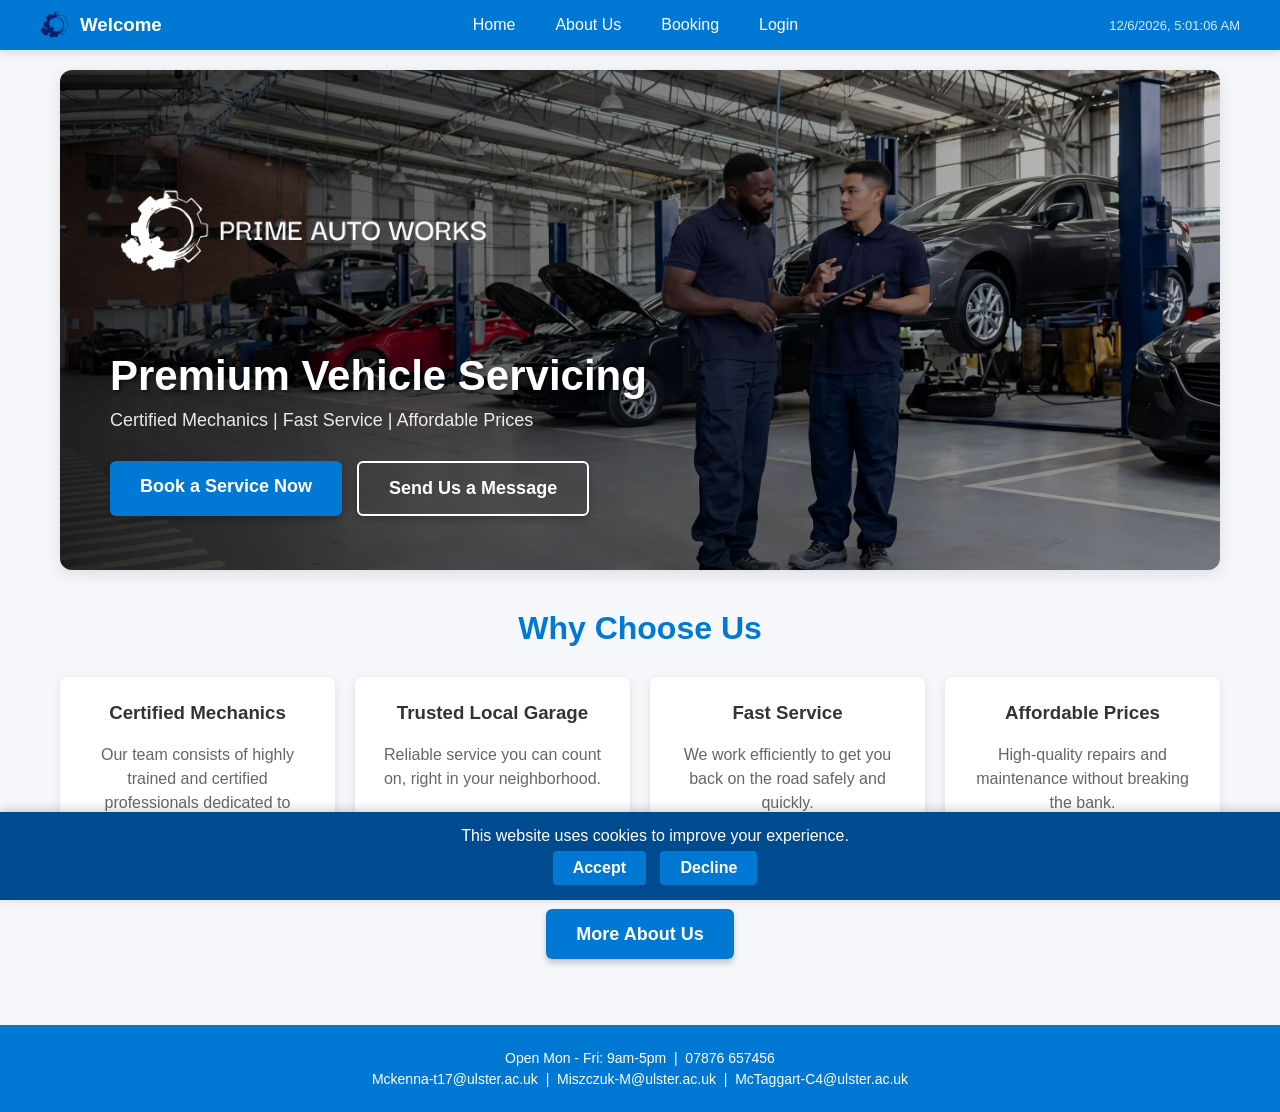
==== commit 26369aed: "Update index.html" ====
--- a/Website/index.html
+++ b/Website/index.html
@@ -108,4 +108,4 @@
     <script src="js/script.js"></script>
 
 </body>
-</html>+</html>
